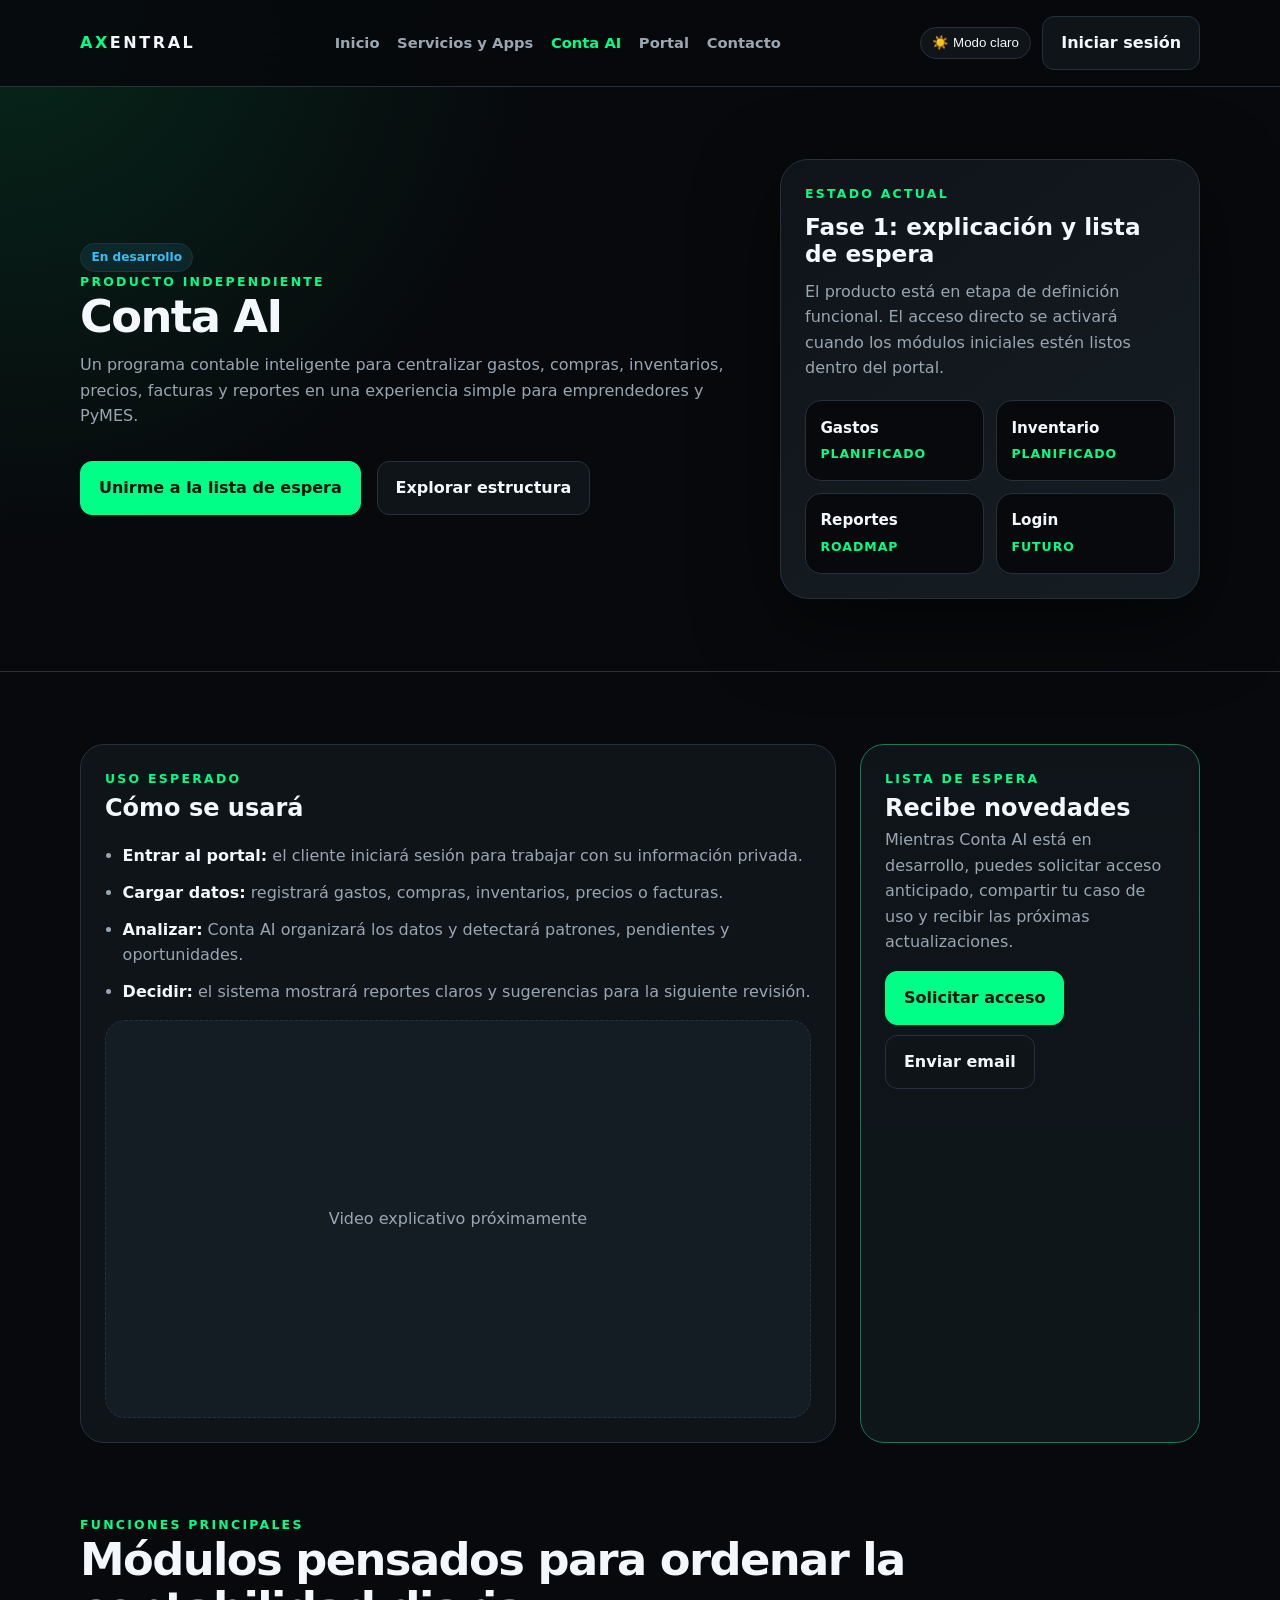
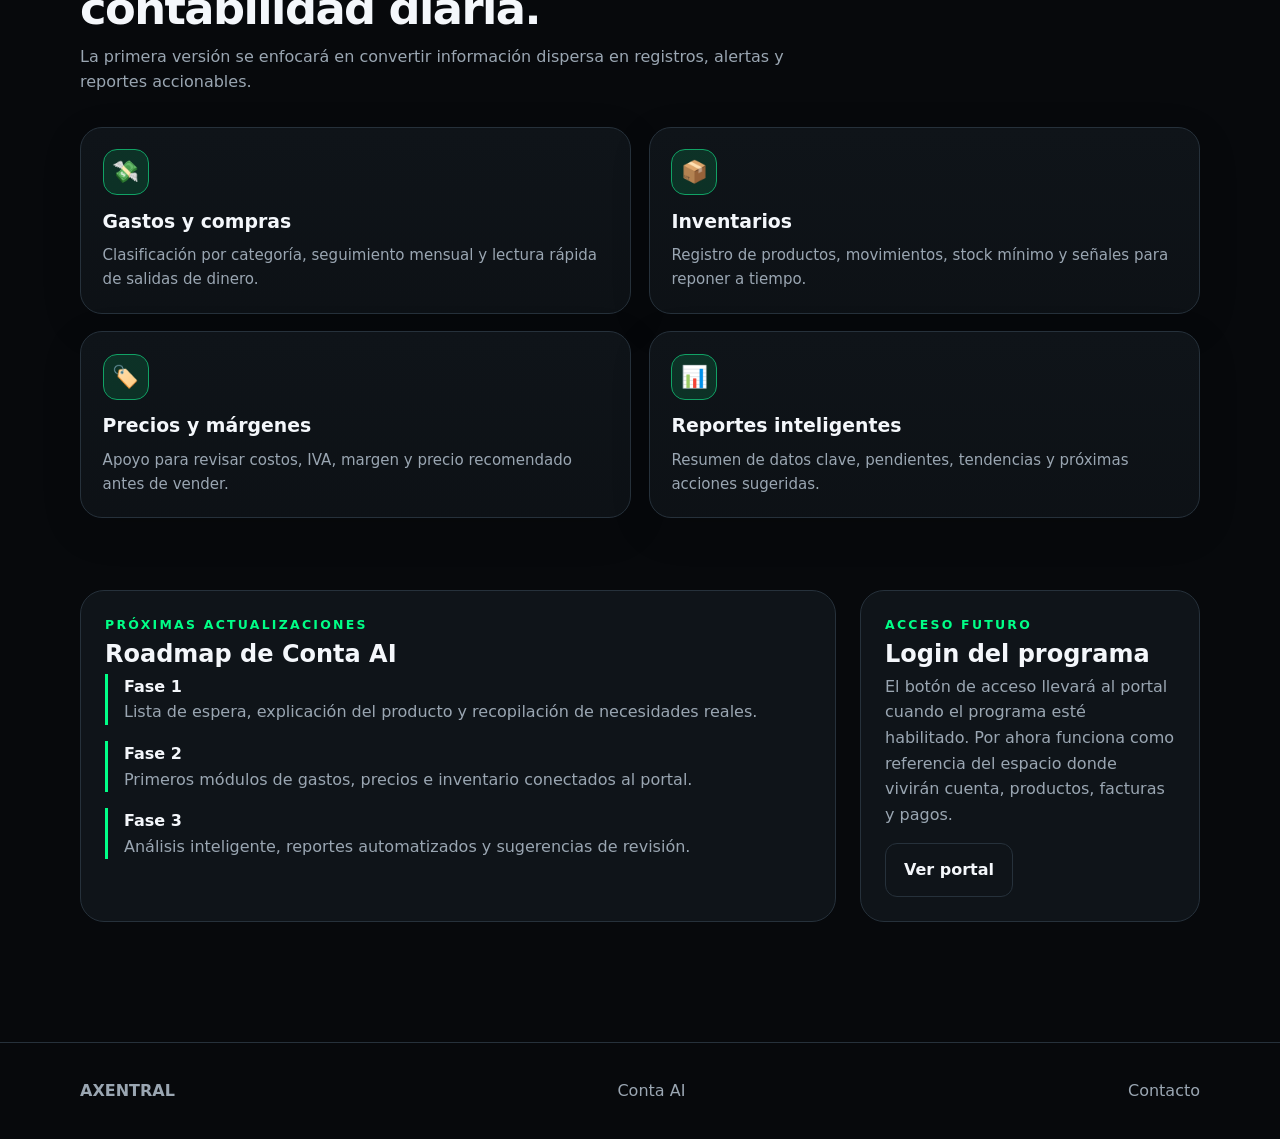
==== conta-ai/index.html @ 75bf6bf1 "Add ContaAI company settings module" ====
<!DOCTYPE html>
<html lang="es">
<head>
  <meta charset="UTF-8">
  <meta name="viewport" content="width=device-width, initial-scale=1.0">
  <meta name="description" content="Conta AI será el programa contable inteligente de Axentral para ordenar gastos, inventarios, precios, facturas y reportes de PyMES.">
  <title>Conta AI — Axentral</title>
  <link rel="stylesheet" href="/assets/css/styles.css">
</head>
<body>
  <header class="site-header">
    <div class="container nav">
      <a class="logo" href="/">AX<span>ENTRAL</span></a>
      <ul class="nav-links">
        <li><a href="/">Inicio</a></li>
        <li><a href="/servicios-y-apps/">Servicios y Apps</a></li>
        <li><a class="active" href="/conta-ai/">Conta AI</a></li>
        <li><a href="/portal/">Portal</a></li>
        <li><a href="/contacto/">Contacto</a></li>
      </ul>
      <div class="nav-actions">
        <button class="theme-toggle" data-theme-toggle>☀️ Modo claro</button>
        <a class="btn btn-secondary" href="/portal/">Iniciar sesión</a>
      </div>
    </div>
  </header>

  <main>
    <section class="page-title conta-hero">
      <div class="container hero-grid">
        <div>
          <span class="status progress">En desarrollo</span>
          <div class="eyebrow">Producto independiente</div>
          <h1>Conta AI</h1>
          <p>Un programa contable inteligente para centralizar gastos, compras, inventarios, precios, facturas y reportes en una experiencia simple para emprendedores y PyMES.</p>
          <div class="hero-actions">
            <a class="btn btn-primary" href="/contacto/">Unirme a la lista de espera</a>
            <a class="btn btn-secondary" href="/conta-ai/finanzas/">Explorar estructura</a>
          </div>
        </div>
        <aside class="hero-panel conta-status-panel" aria-label="Estado actual de Conta AI">
          <div class="eyebrow">Estado actual</div>
          <h2>Fase 1: explicación y lista de espera</h2>
          <p class="muted">El producto está en etapa de definición funcional. El acceso directo se activará cuando los módulos iniciales estén listos dentro del portal.</p>
          <div class="status-grid">
            <div><strong>Gastos</strong><span>Planificado</span></div>
            <div><strong>Inventario</strong><span>Planificado</span></div>
            <div><strong>Reportes</strong><span>Roadmap</span></div>
            <div><strong>Login</strong><span>Futuro</span></div>
          </div>
        </aside>
      </div>
    </section>

    <section class="section">
      <div class="container detail-layout">
        <article class="panel">
          <div class="eyebrow">Uso esperado</div>
          <h2>Cómo se usará</h2>
          <ul class="list feature-list">
            <li><strong>Entrar al portal:</strong> el cliente iniciará sesión para trabajar con su información privada.</li>
            <li><strong>Cargar datos:</strong> registrará gastos, compras, inventarios, precios o facturas.</li>
            <li><strong>Analizar:</strong> Conta AI organizará los datos y detectará patrones, pendientes y oportunidades.</li>
            <li><strong>Decidir:</strong> el sistema mostrará reportes claros y sugerencias para la siguiente revisión.</li>
          </ul>
          <div class="video-placeholder">Video explicativo próximamente</div>
        </article>

        <aside class="panel waitlist-card">
          <div class="eyebrow">Lista de espera</div>
          <h2>Recibe novedades</h2>
          <p class="muted">Mientras Conta AI está en desarrollo, puedes solicitar acceso anticipado, compartir tu caso de uso y recibir las próximas actualizaciones.</p>
          <div class="card-actions">
            <a class="btn btn-primary" href="/contacto/">Solicitar acceso</a>
            <a class="btn btn-secondary" href="mailto:asesoriasmruiz@gmail.com?subject=Lista%20de%20espera%20Conta%20AI">Enviar email</a>
          </div>
        </aside>
      </div>
    </section>

    <section class="section" style="padding-top:0">
      <div class="container">
        <div class="section-head">
          <div>
            <div class="eyebrow">Funciones principales</div>
            <h2>Módulos pensados para ordenar la contabilidad diaria.</h2>
            <p>La primera versión se enfocará en convertir información dispersa en registros, alertas y reportes accionables.</p>
          </div>
        </div>
        <div class="grid two">
          <article class="card"><div class="icon">💸</div><h3>Gastos y compras</h3><p>Clasificación por categoría, seguimiento mensual y lectura rápida de salidas de dinero.</p></article>
          <article class="card"><div class="icon">📦</div><h3>Inventarios</h3><p>Registro de productos, movimientos, stock mínimo y señales para reponer a tiempo.</p></article>
          <article class="card"><div class="icon">🏷️</div><h3>Precios y márgenes</h3><p>Apoyo para revisar costos, IVA, margen y precio recomendado antes de vender.</p></article>
          <article class="card"><div class="icon">📊</div><h3>Reportes inteligentes</h3><p>Resumen de datos clave, pendientes, tendencias y próximas acciones sugeridas.</p></article>
        </div>
      </div>
    </section>

    <section class="section" style="padding-top:0">
      <div class="container detail-layout">
        <article class="panel">
          <div class="eyebrow">Próximas actualizaciones</div>
          <h2>Roadmap de Conta AI</h2>
          <div class="timeline">
            <div class="timeline-item"><strong>Fase 1</strong><p class="muted">Lista de espera, explicación del producto y recopilación de necesidades reales.</p></div>
            <div class="timeline-item"><strong>Fase 2</strong><p class="muted">Primeros módulos de gastos, precios e inventario conectados al portal.</p></div>
            <div class="timeline-item"><strong>Fase 3</strong><p class="muted">Análisis inteligente, reportes automatizados y sugerencias de revisión.</p></div>
          </div>
        </article>
        <aside class="panel">
          <div class="eyebrow">Acceso futuro</div>
          <h2>Login del programa</h2>
          <p class="muted">El botón de acceso llevará al portal cuando el programa esté habilitado. Por ahora funciona como referencia del espacio donde vivirán cuenta, productos, facturas y pagos.</p>
          <div class="card-actions"><a class="btn btn-secondary" href="/portal/">Ver portal</a></div>
        </aside>
      </div>
    </section>
  </main>

  <footer class="footer">
    <div class="container footer-grid"><strong>AXENTRAL</strong><span>Conta AI</span><a href="/contacto/">Contacto</a></div>
  </footer>
  <script src="/assets/js/main.js"></script>
</body>
</html>
---- assets/css/styles.css ----
*{margin:0;padding:0;box-sizing:border-box}
:root{color-scheme:dark;--neon:#00ff87;--neon-strong:#00cc6a;--neon-soft:#00ff8720;--bg:#07090c;--surface:#0f1419;--surface-2:#151d24;--text:#f4f7fb;--muted:#9aa6b2;--border:#26313b;--warning:#fbbf24;--blue:#38bdf8;--danger:#fb7185;--shadow:0 24px 80px #0008}
:root[data-theme="light"]{color-scheme:light;--bg:#f6f9fc;--surface:#ffffff;--surface-2:#edf3f8;--text:#111827;--muted:#5f6b7a;--border:#d9e2ec;--neon:#008f5a;--neon-strong:#007a4b;--neon-soft:#00a66a18;--shadow:0 18px 50px #0f172a18}
body{background:radial-gradient(circle at top left,var(--neon-soft),transparent 34rem),var(--bg);color:var(--text);font-family:Inter,'Segoe UI',system-ui,sans-serif;line-height:1.6;min-height:100vh}
a{color:inherit;text-decoration:none}.container{width:min(1120px,90%);margin:0 auto}.eyebrow{color:var(--neon);font-size:.78rem;font-weight:800;letter-spacing:.18em;text-transform:uppercase}.muted{color:var(--muted)}
.site-header{position:sticky;top:0;z-index:50;background:color-mix(in srgb,var(--bg) 88%,transparent);backdrop-filter:blur(18px);border-bottom:1px solid var(--border)}.nav{display:flex;align-items:center;justify-content:space-between;gap:1rem;padding:1rem 0}.logo{font-weight:900;letter-spacing:.16em;color:var(--neon)}.logo span{color:var(--text)}.nav-links{display:flex;align-items:center;gap:1.1rem;list-style:none}.nav-links a{color:var(--muted);font-size:.92rem;font-weight:650}.nav-links a:hover,.nav-links a.active{color:var(--neon)}.nav-actions{display:flex;align-items:center;gap:.7rem}.theme-toggle{border:1px solid var(--border);background:var(--surface);color:var(--text);border-radius:999px;padding:.48rem .7rem;cursor:pointer}.btn{display:inline-flex;align-items:center;justify-content:center;gap:.45rem;border-radius:12px;padding:.82rem 1.12rem;font-weight:800;border:1px solid var(--border);transition:transform .18s,border-color .18s,background .18s}.btn:hover{transform:translateY(-2px);border-color:var(--neon)}.btn-primary{background:var(--neon);border-color:var(--neon);color:#04130c}.btn-secondary{background:var(--surface);color:var(--text)}
.hero{padding:6rem 0 4.5rem}.hero-grid{display:grid;grid-template-columns:1.05fr .95fr;gap:3rem;align-items:center}.hero h1{font-size:clamp(2.4rem,6vw,4.9rem);line-height:1.02;letter-spacing:-.05em;margin:.7rem 0 1.2rem}.hero p{color:var(--muted);font-size:1.12rem;max-width:670px}.hero-actions{display:flex;gap:1rem;flex-wrap:wrap;margin-top:2rem}.hero-panel{background:linear-gradient(145deg,var(--surface),var(--surface-2));border:1px solid var(--border);border-radius:28px;padding:1.5rem;box-shadow:var(--shadow)}.metric-grid{display:grid;grid-template-columns:repeat(2,1fr);gap:1rem}.metric{background:var(--bg);border:1px solid var(--border);border-radius:18px;padding:1rem}.metric strong{display:block;color:var(--neon);font-size:1.7rem}.metric span{color:var(--muted);font-size:.86rem}.section{padding:4.5rem 0}.section-head{display:flex;align-items:flex-end;justify-content:space-between;gap:1.4rem;margin-bottom:2rem}.section-head h2,.page-title h1{font-size:clamp(1.8rem,3.5vw,3rem);line-height:1.1;letter-spacing:-.035em}.section-head p,.page-title p{color:var(--muted);max-width:720px;margin-top:.65rem}.grid{display:grid;grid-template-columns:repeat(3,1fr);gap:1.1rem}.grid.two{grid-template-columns:repeat(2,1fr)}.card{background:linear-gradient(180deg,var(--surface),color-mix(in srgb,var(--surface) 75%,var(--bg)));border:1px solid var(--border);border-radius:22px;padding:1.35rem;box-shadow:0 12px 40px #0002}.card h3{font-size:1.18rem;margin:.65rem 0 .45rem}.card p{color:var(--muted);font-size:.94rem}.icon{width:46px;height:46px;border-radius:14px;display:grid;place-items:center;background:var(--neon-soft);border:1px solid color-mix(in srgb,var(--neon) 55%,var(--border));font-size:1.35rem}.card-actions{margin-top:1rem;display:flex;gap:.65rem;flex-wrap:wrap}.status{display:inline-flex;align-items:center;gap:.35rem;border-radius:999px;padding:.26rem .65rem;font-size:.76rem;font-weight:800;border:1px solid var(--border);color:var(--muted)}.status.available{color:var(--neon);background:var(--neon-soft);border-color:color-mix(in srgb,var(--neon) 45%,var(--border))}.status.progress{color:var(--blue);background:#38bdf81a}.status.soon{color:var(--warning);background:#fbbf241a}.status.maintenance{color:var(--danger);background:#fb71851a}.price{color:var(--neon);font-weight:900;font-size:1.2rem;margin-top:.8rem}.page-title{padding:4.5rem 0 2.5rem;border-bottom:1px solid var(--border)}.detail-layout{display:grid;grid-template-columns:1fr 340px;gap:1.5rem}.panel{background:var(--surface);border:1px solid var(--border);border-radius:24px;padding:1.5rem}.list{display:grid;gap:.7rem;margin-top:1rem}.list li{margin-left:1.1rem;color:var(--muted)}.video-placeholder{aspect-ratio:16/9;border:1px dashed var(--border);border-radius:20px;display:grid;place-items:center;color:var(--muted);background:var(--surface-2);margin-top:1rem}.timeline{display:grid;gap:1rem}.timeline-item{border-left:3px solid var(--neon);padding-left:1rem}.footer{border-top:1px solid var(--border);padding:2.2rem 0;color:var(--muted);margin-top:3rem}.footer-grid{display:flex;justify-content:space-between;gap:1rem;flex-wrap:wrap}.notice{border:1px solid color-mix(in srgb,var(--warning) 45%,var(--border));background:#fbbf2414;border-radius:18px;padding:1rem;color:var(--text)}
@media(max-width:850px){.nav{align-items:flex-start}.nav-links{display:none}.hero-grid,.detail-layout,.grid,.grid.two{grid-template-columns:1fr}.section-head{display:block}.hero{padding-top:4rem}.nav-actions .btn-secondary{display:none}}
.conta-hero{padding-bottom:4.5rem}.conta-hero .hero-grid{grid-template-columns:1fr 420px}.conta-status-panel h2{font-size:1.45rem;line-height:1.2;margin:.55rem 0}.status-grid{display:grid;grid-template-columns:repeat(2,1fr);gap:.75rem;margin-top:1.2rem}.status-grid div{background:var(--bg);border:1px solid var(--border);border-radius:16px;padding:.9rem}.status-grid strong{display:block;color:var(--text);font-size:.95rem}.status-grid span{color:var(--neon);font-size:.78rem;font-weight:800;text-transform:uppercase;letter-spacing:.08em}.feature-list strong{color:var(--text)}.waitlist-card{border-color:color-mix(in srgb,var(--neon) 35%,var(--border));background:linear-gradient(180deg,var(--surface),color-mix(in srgb,var(--surface) 88%,var(--neon-soft)))}
@media(max-width:850px){.conta-hero .hero-grid{grid-template-columns:1fr}.status-grid{grid-template-columns:1fr}}
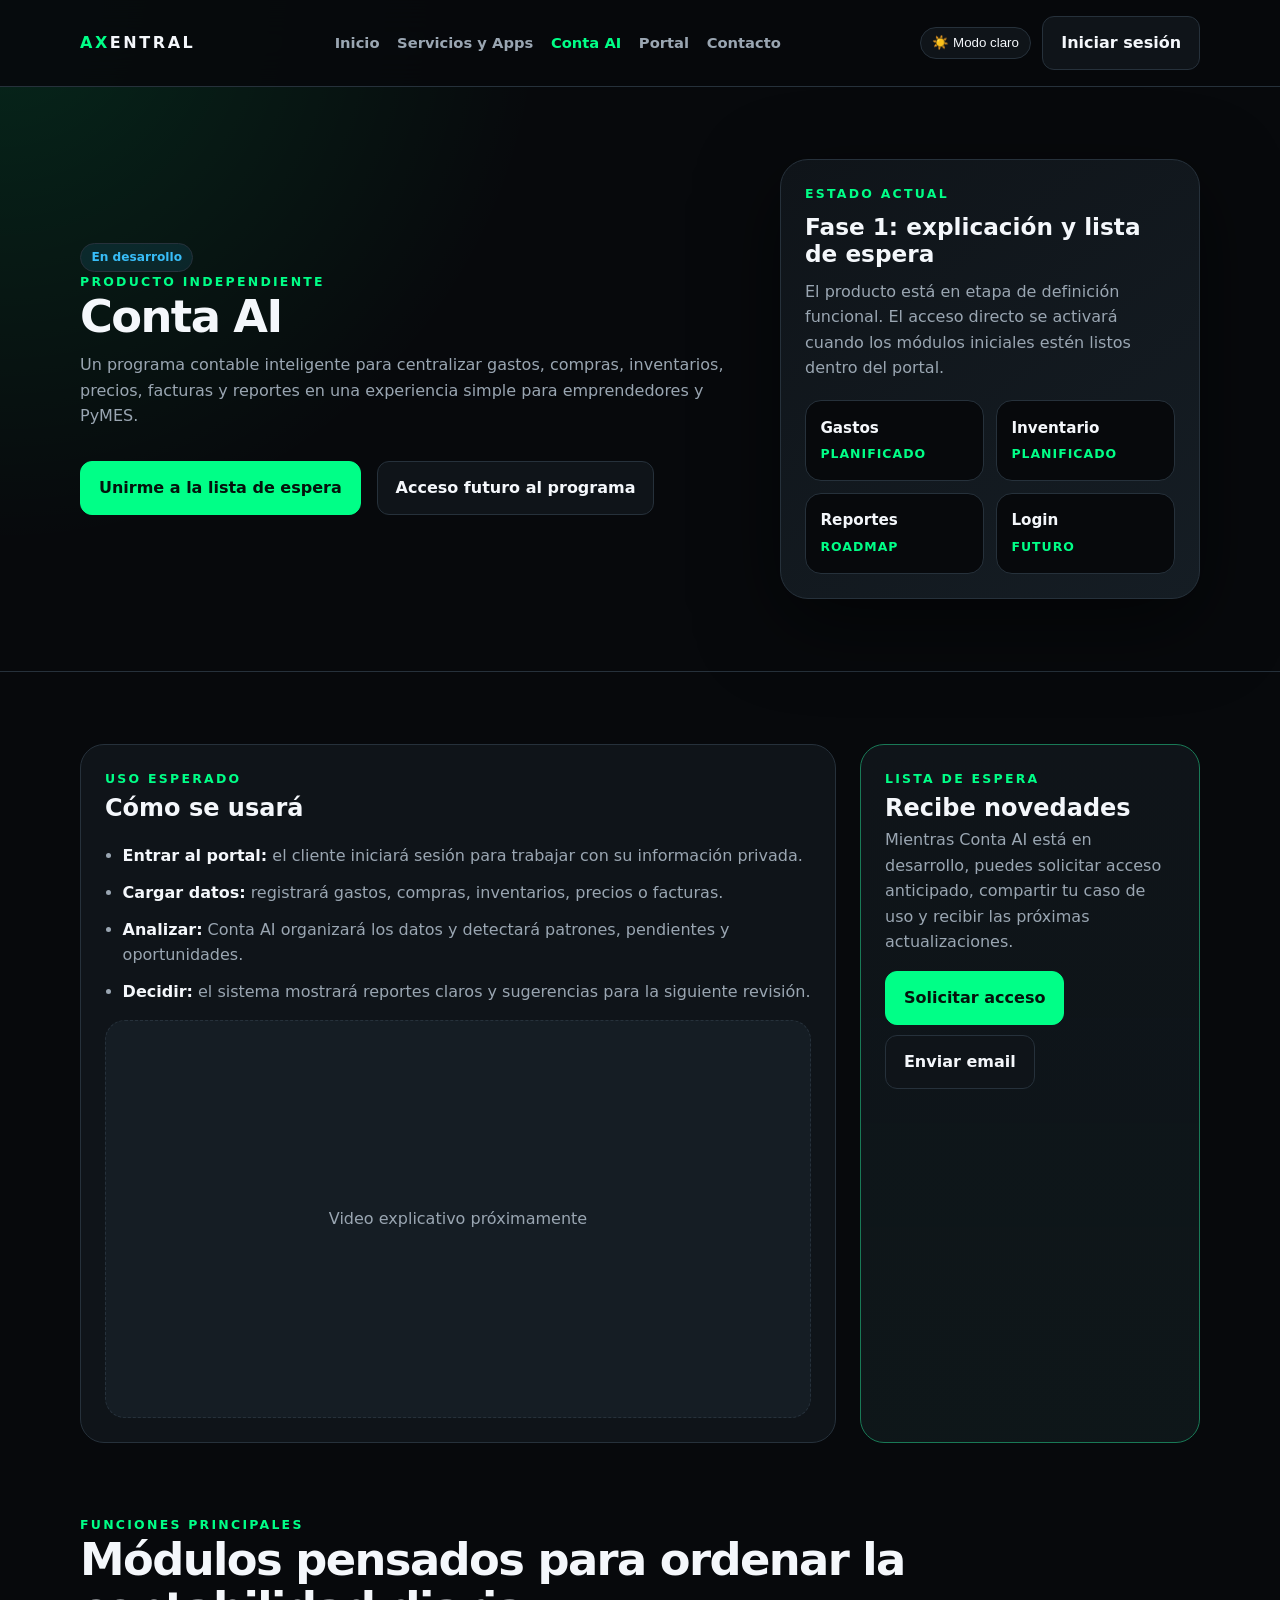
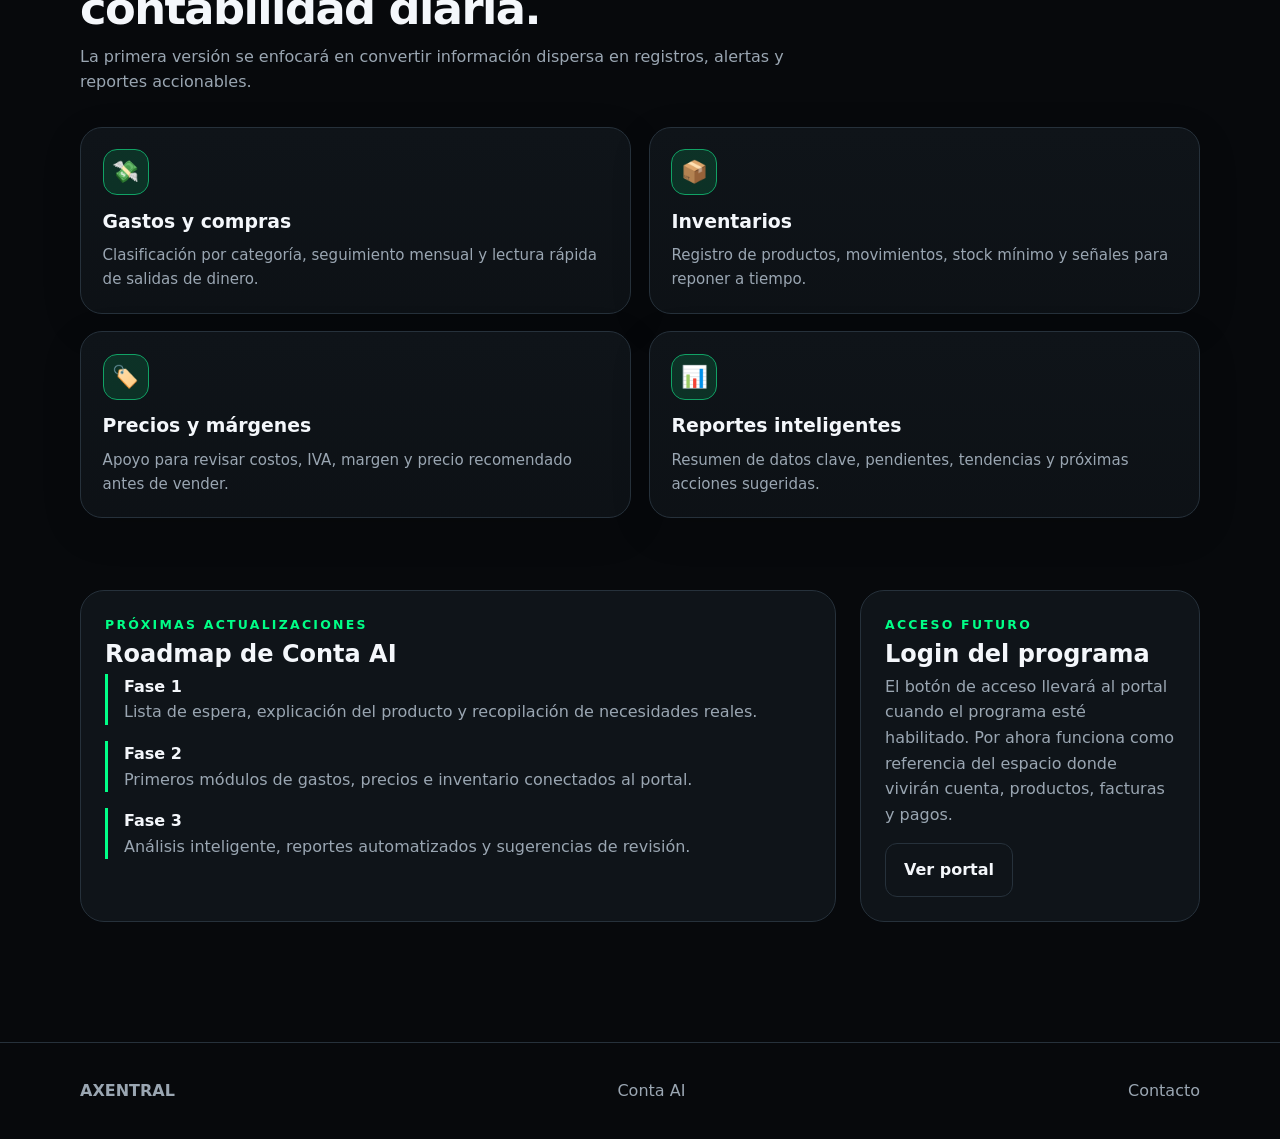
==== commit f8ebaf73: "Merge branch 'main' into codex/iniciar-instrucciones-de-contaai-c4clnk" ====
--- a/conta-ai/index.html
+++ b/conta-ai/index.html
@@ -35,7 +35,7 @@
           <p>Un programa contable inteligente para centralizar gastos, compras, inventarios, precios, facturas y reportes en una experiencia simple para emprendedores y PyMES.</p>
           <div class="hero-actions">
             <a class="btn btn-primary" href="/contacto/">Unirme a la lista de espera</a>
-            <a class="btn btn-secondary" href="/conta-ai/finanzas/">Explorar estructura</a>
+            <a class="btn btn-secondary" href="/portal/">Acceso futuro al programa</a>
           </div>
         </div>
         <aside class="hero-panel conta-status-panel" aria-label="Estado actual de Conta AI">
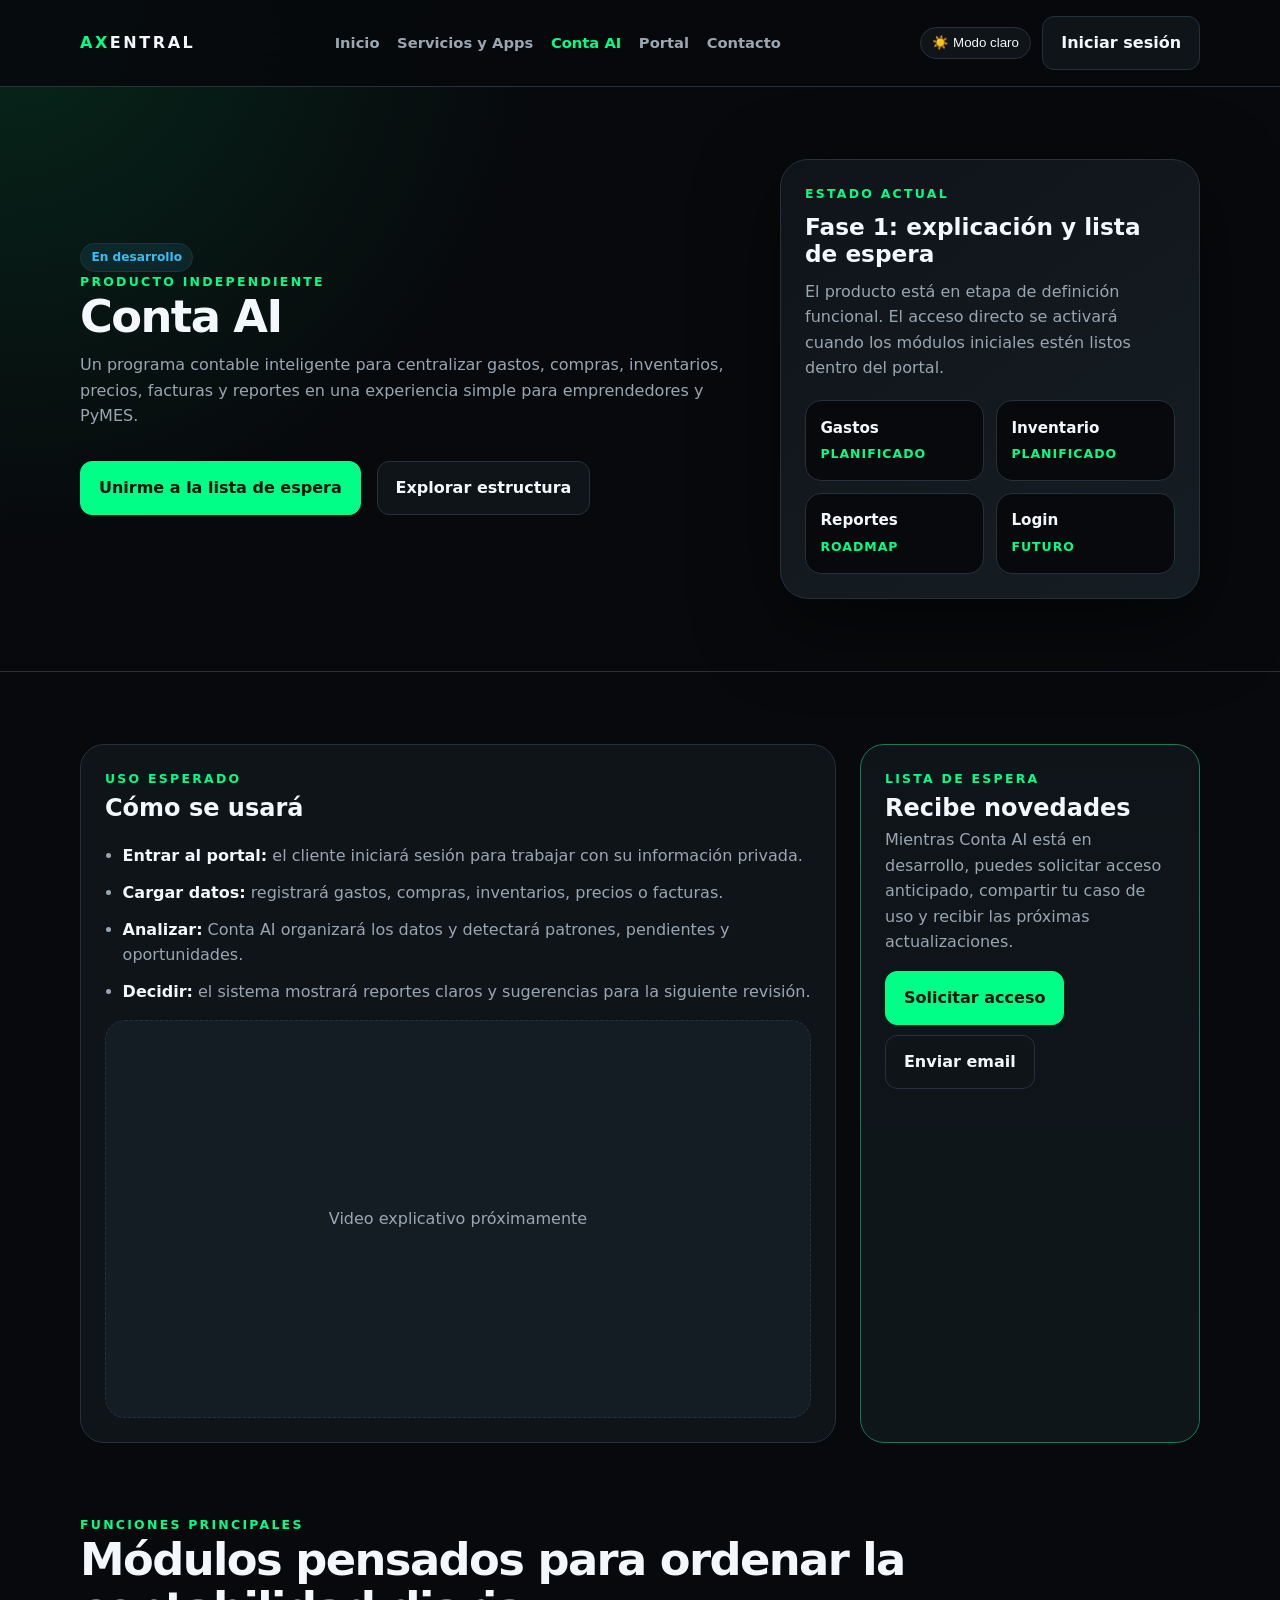
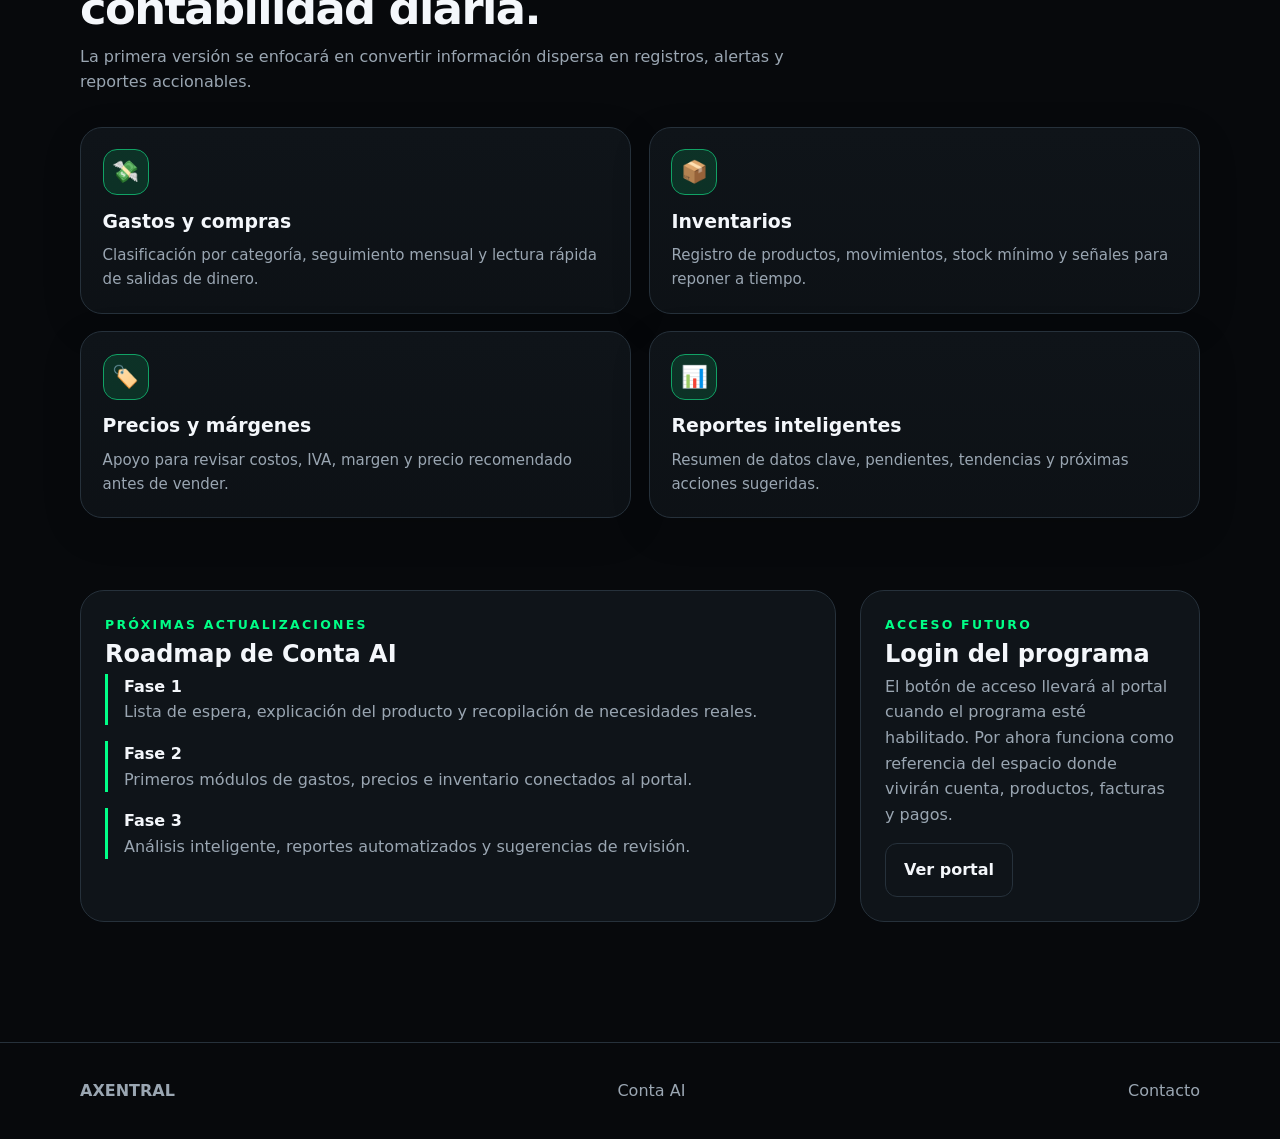
==== commit b3b30649: "Add ContaAI MVP roadmap document" ====
--- a/conta-ai/index.html
+++ b/conta-ai/index.html
@@ -35,7 +35,7 @@
           <p>Un programa contable inteligente para centralizar gastos, compras, inventarios, precios, facturas y reportes en una experiencia simple para emprendedores y PyMES.</p>
           <div class="hero-actions">
             <a class="btn btn-primary" href="/contacto/">Unirme a la lista de espera</a>
-            <a class="btn btn-secondary" href="/portal/">Acceso futuro al programa</a>
+            <a class="btn btn-secondary" href="/conta-ai/finanzas/">Explorar estructura</a>
           </div>
         </div>
         <aside class="hero-panel conta-status-panel" aria-label="Estado actual de Conta AI">
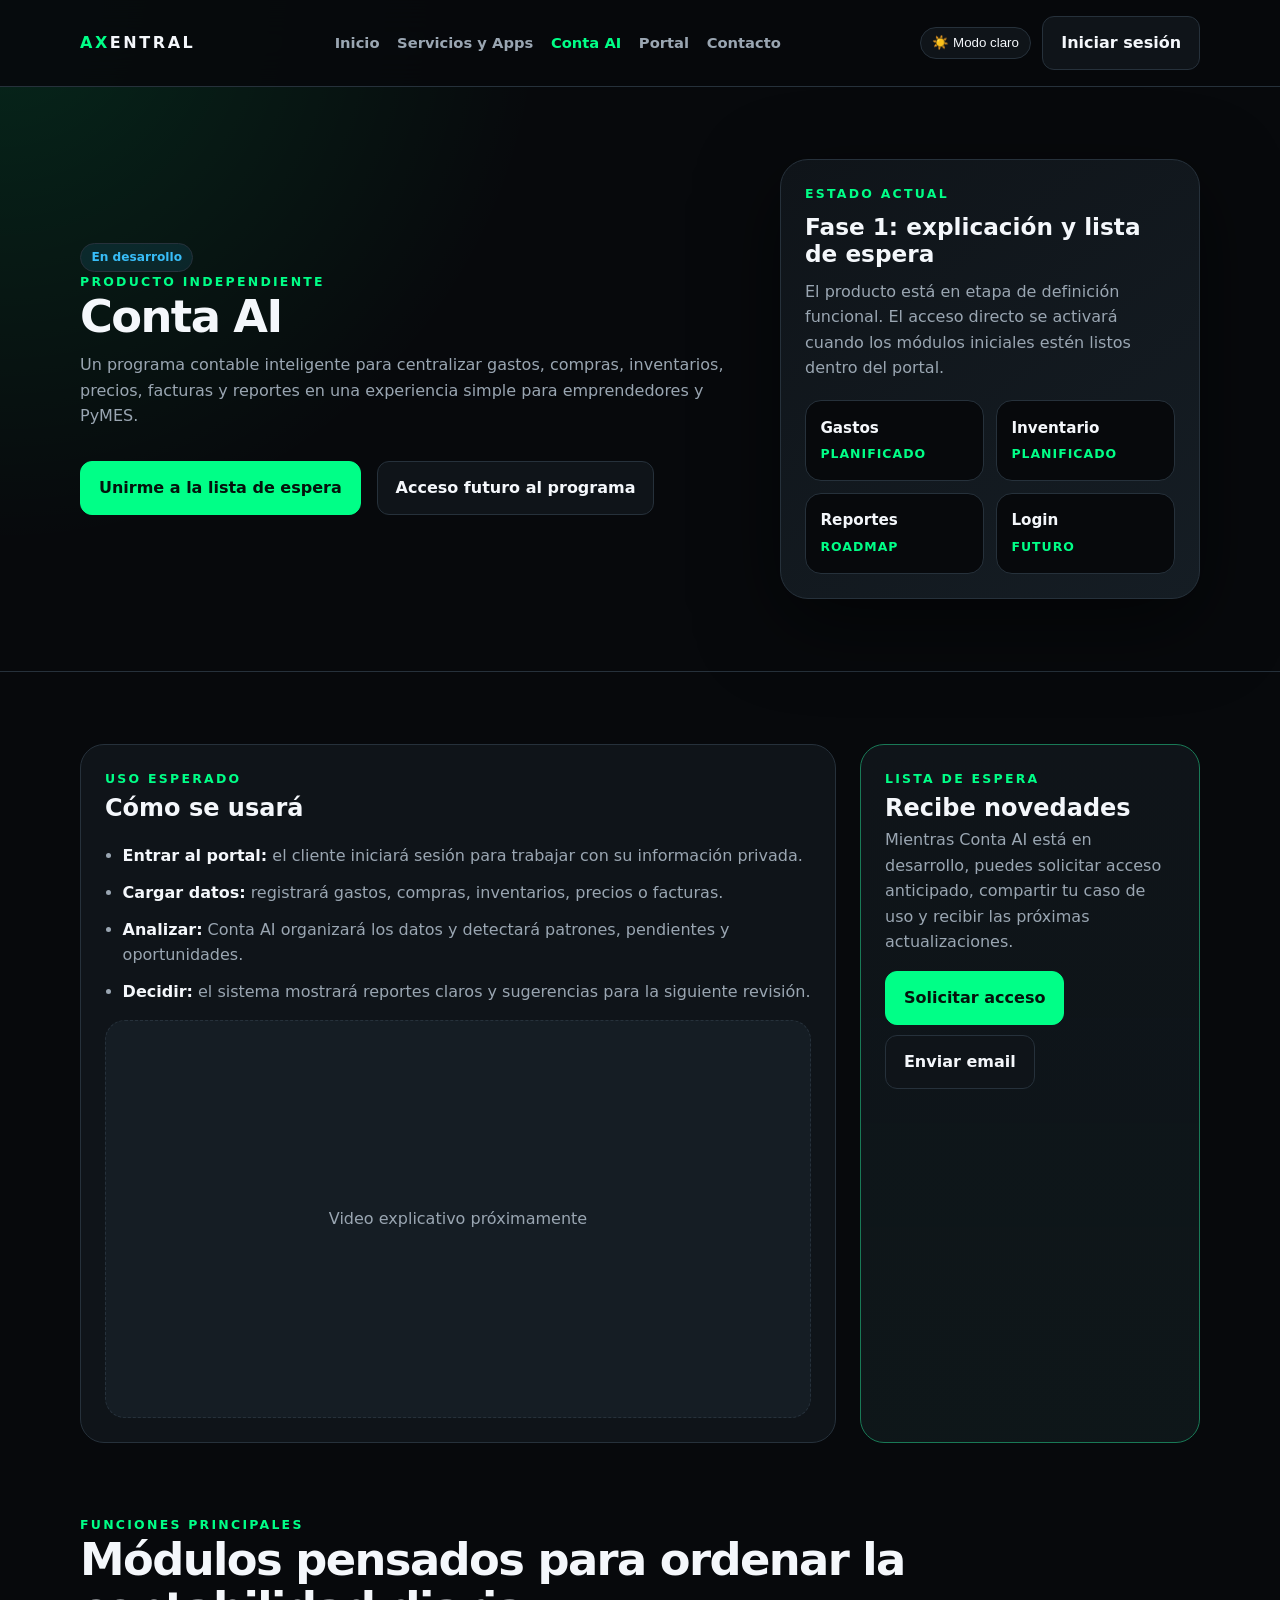
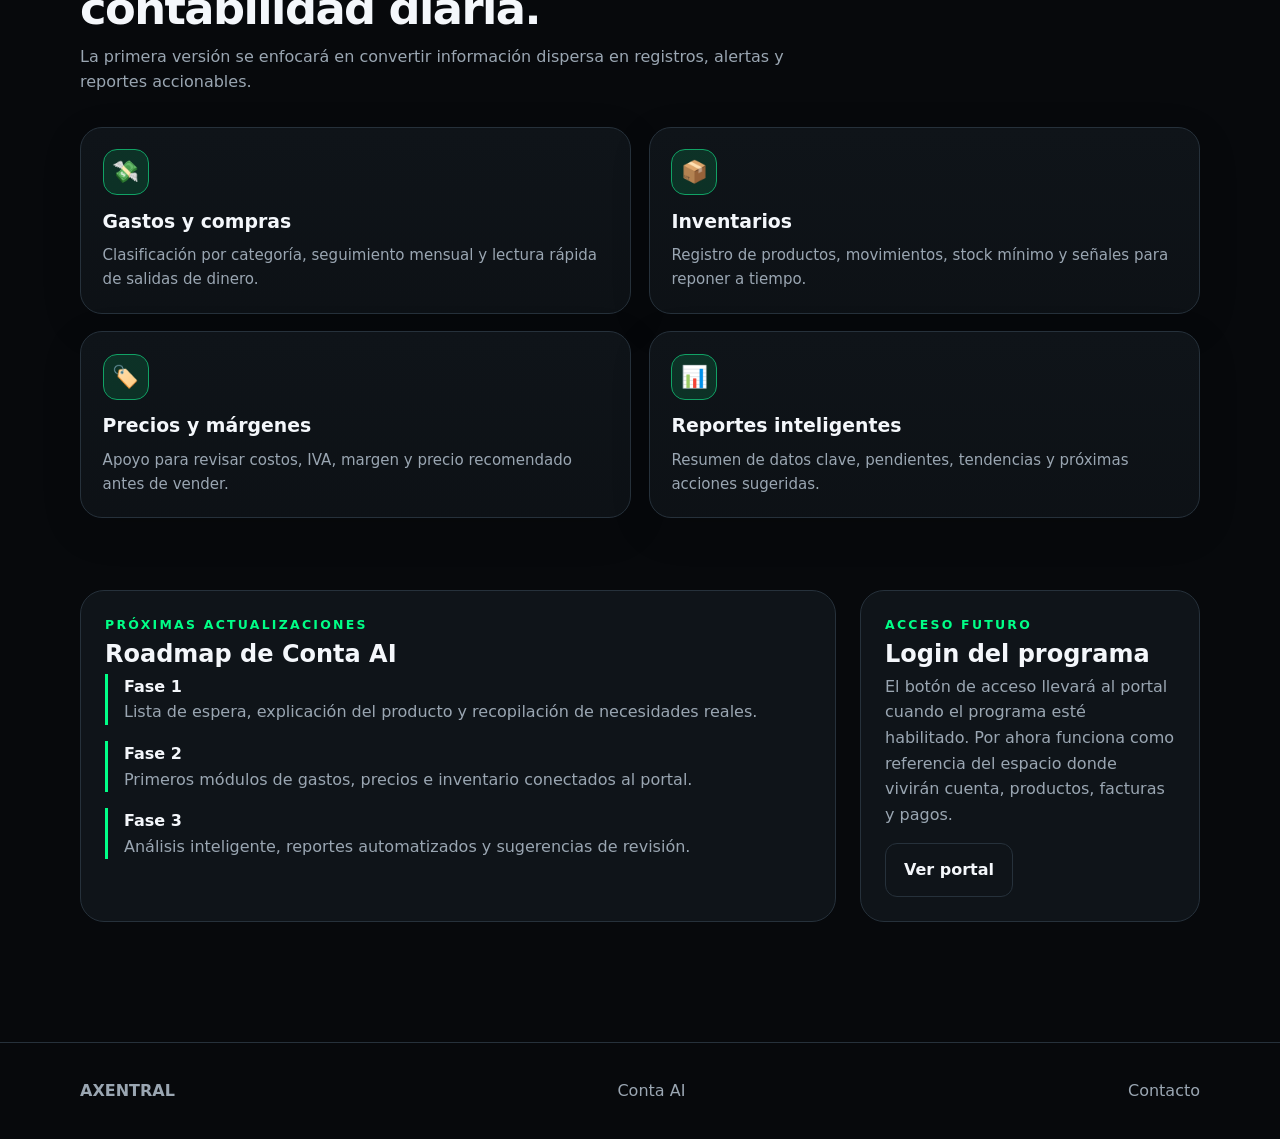
==== commit 0ddad485: "Merge branch 'main' into codex/iniciar-instrucciones-de-contaai-x51a2e" ====
--- a/conta-ai/index.html
+++ b/conta-ai/index.html
@@ -35,7 +35,7 @@
           <p>Un programa contable inteligente para centralizar gastos, compras, inventarios, precios, facturas y reportes en una experiencia simple para emprendedores y PyMES.</p>
           <div class="hero-actions">
             <a class="btn btn-primary" href="/contacto/">Unirme a la lista de espera</a>
-            <a class="btn btn-secondary" href="/conta-ai/finanzas/">Explorar estructura</a>
+            <a class="btn btn-secondary" href="/portal/">Acceso futuro al programa</a>
           </div>
         </div>
         <aside class="hero-panel conta-status-panel" aria-label="Estado actual de Conta AI">
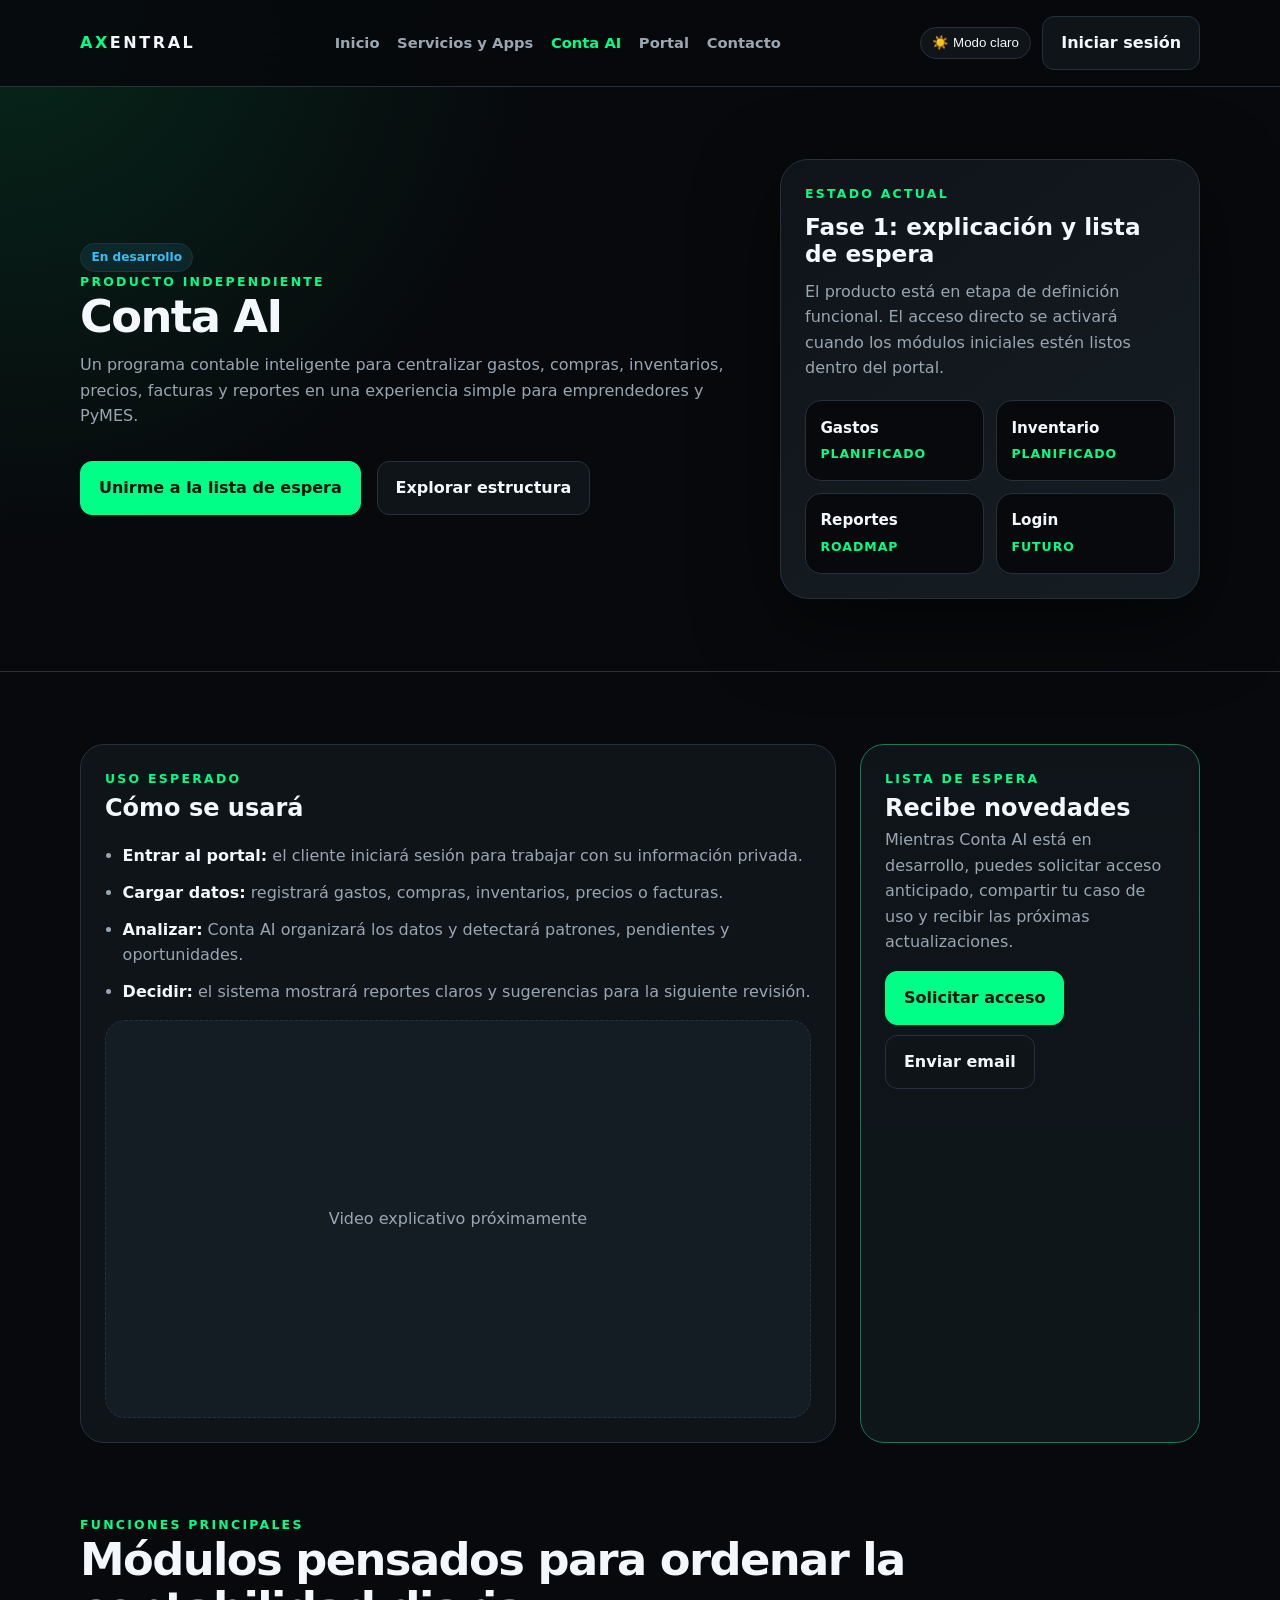
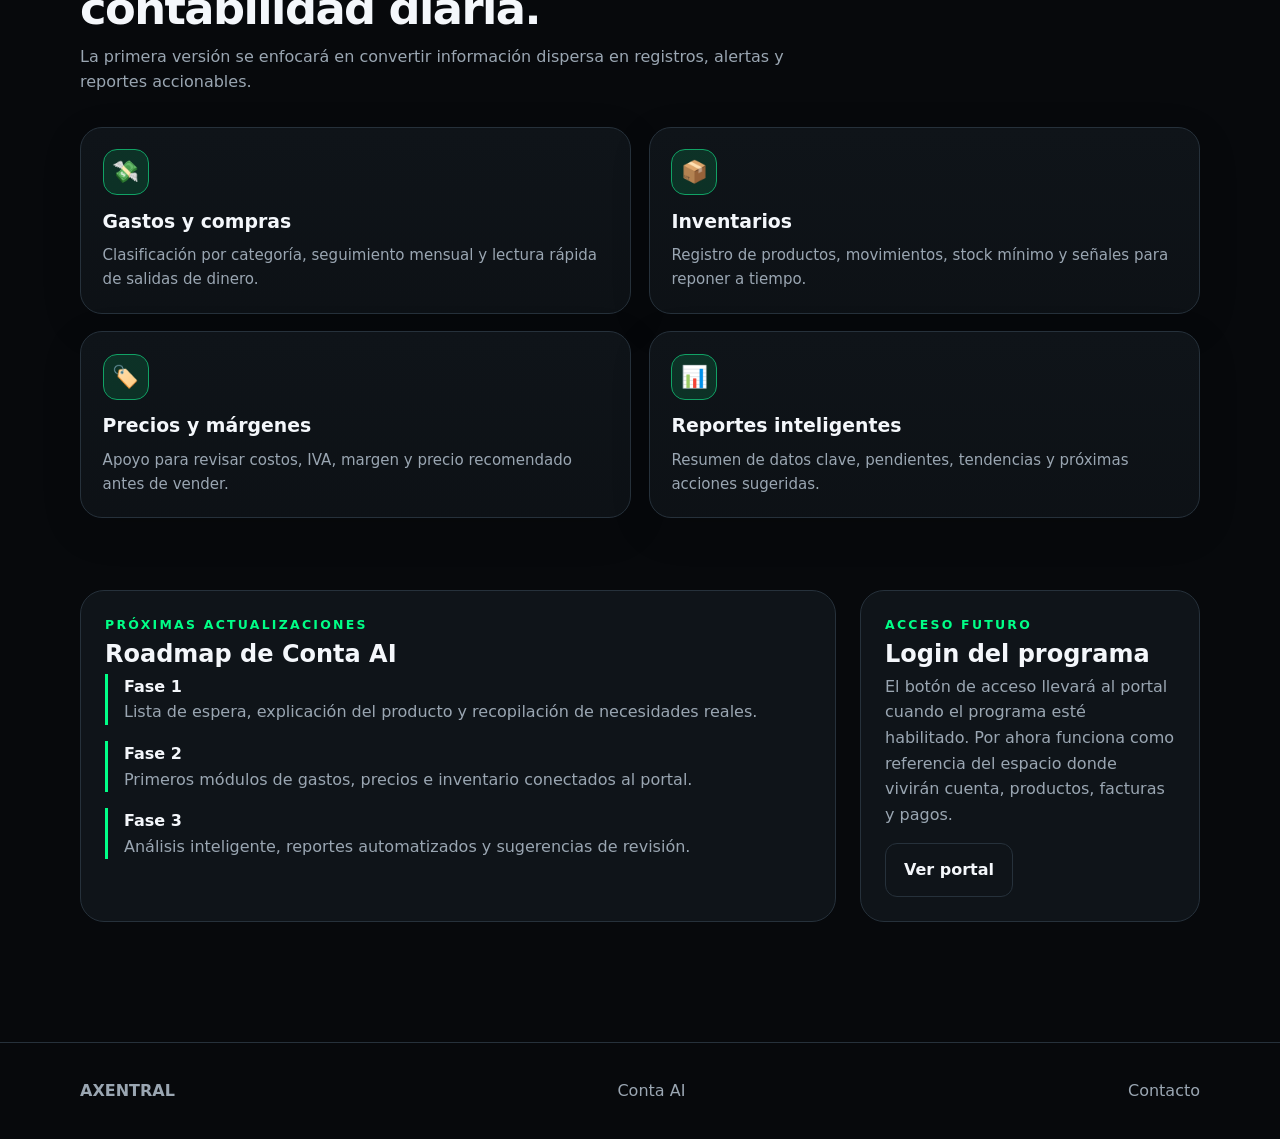
==== commit 0ceaf332: "Add ContaAI account domain model" ====
--- a/conta-ai/index.html
+++ b/conta-ai/index.html
@@ -35,7 +35,7 @@
           <p>Un programa contable inteligente para centralizar gastos, compras, inventarios, precios, facturas y reportes en una experiencia simple para emprendedores y PyMES.</p>
           <div class="hero-actions">
             <a class="btn btn-primary" href="/contacto/">Unirme a la lista de espera</a>
-            <a class="btn btn-secondary" href="/portal/">Acceso futuro al programa</a>
+            <a class="btn btn-secondary" href="/conta-ai/finanzas/">Explorar estructura</a>
           </div>
         </div>
         <aside class="hero-panel conta-status-panel" aria-label="Estado actual de Conta AI">
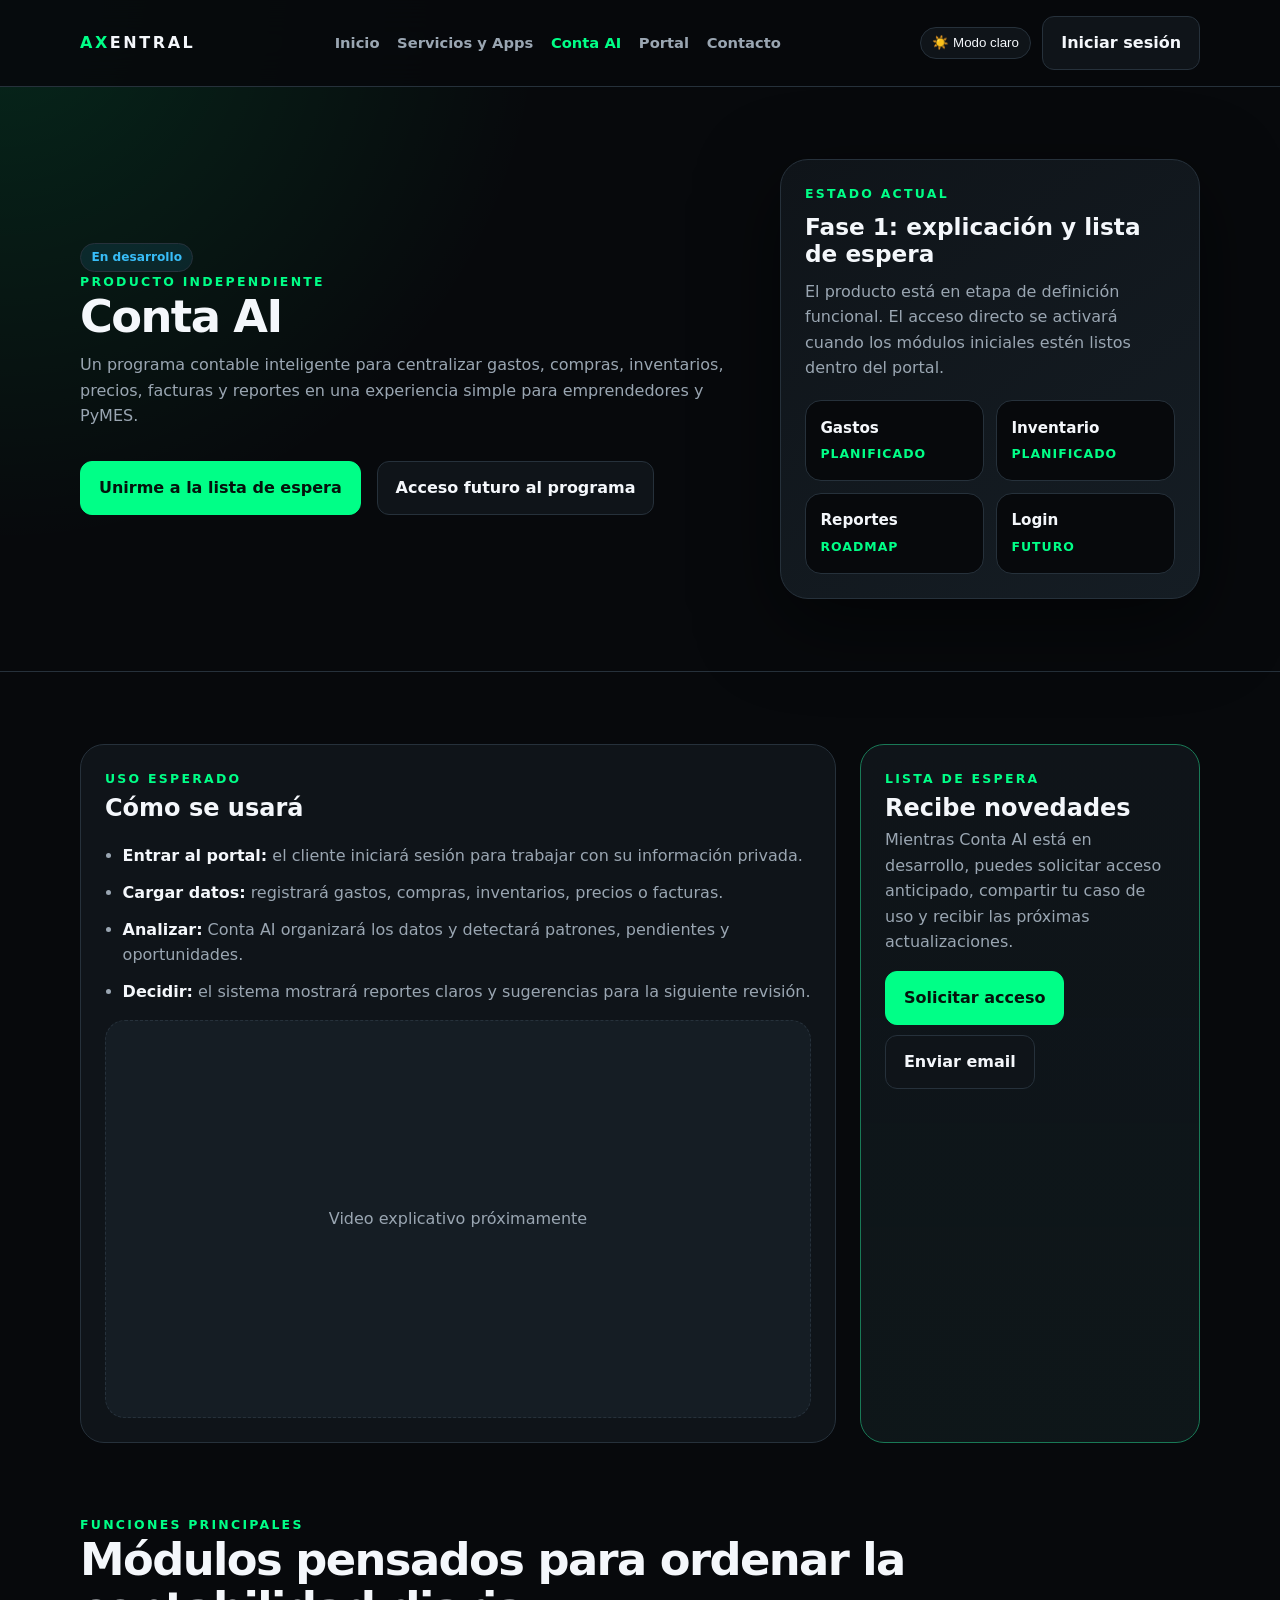
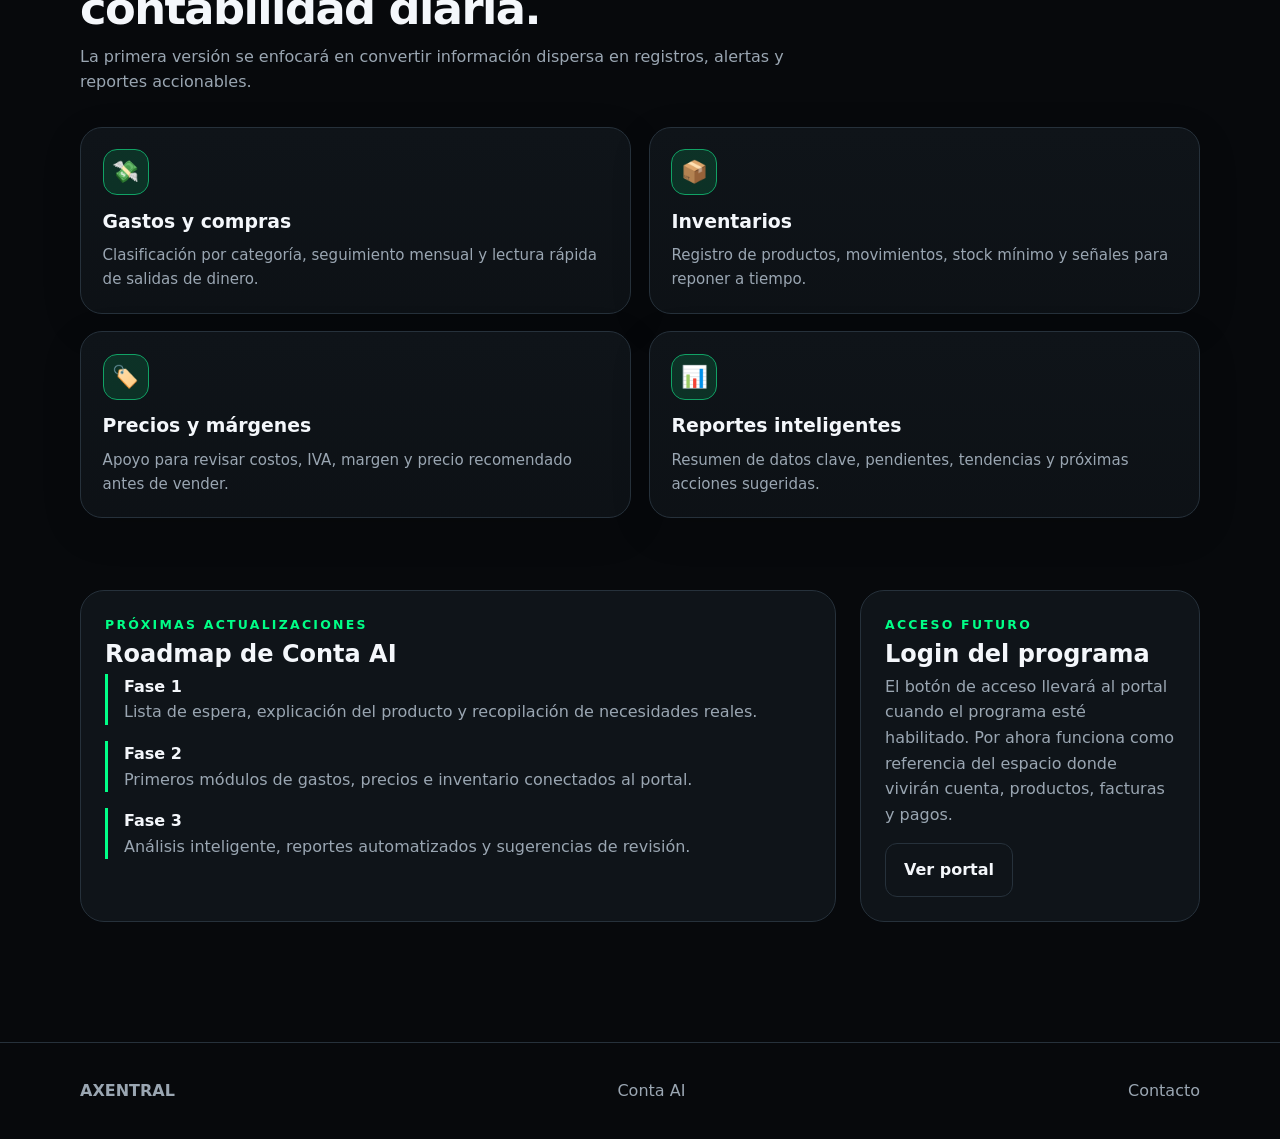
==== commit ccadd56c: "Merge branch 'main' into codex/iniciar-instrucciones-de-contaai-1gbopn" ====
--- a/conta-ai/index.html
+++ b/conta-ai/index.html
@@ -35,7 +35,7 @@
           <p>Un programa contable inteligente para centralizar gastos, compras, inventarios, precios, facturas y reportes en una experiencia simple para emprendedores y PyMES.</p>
           <div class="hero-actions">
             <a class="btn btn-primary" href="/contacto/">Unirme a la lista de espera</a>
-            <a class="btn btn-secondary" href="/conta-ai/finanzas/">Explorar estructura</a>
+            <a class="btn btn-secondary" href="/portal/">Acceso futuro al programa</a>
           </div>
         </div>
         <aside class="hero-panel conta-status-panel" aria-label="Estado actual de Conta AI">
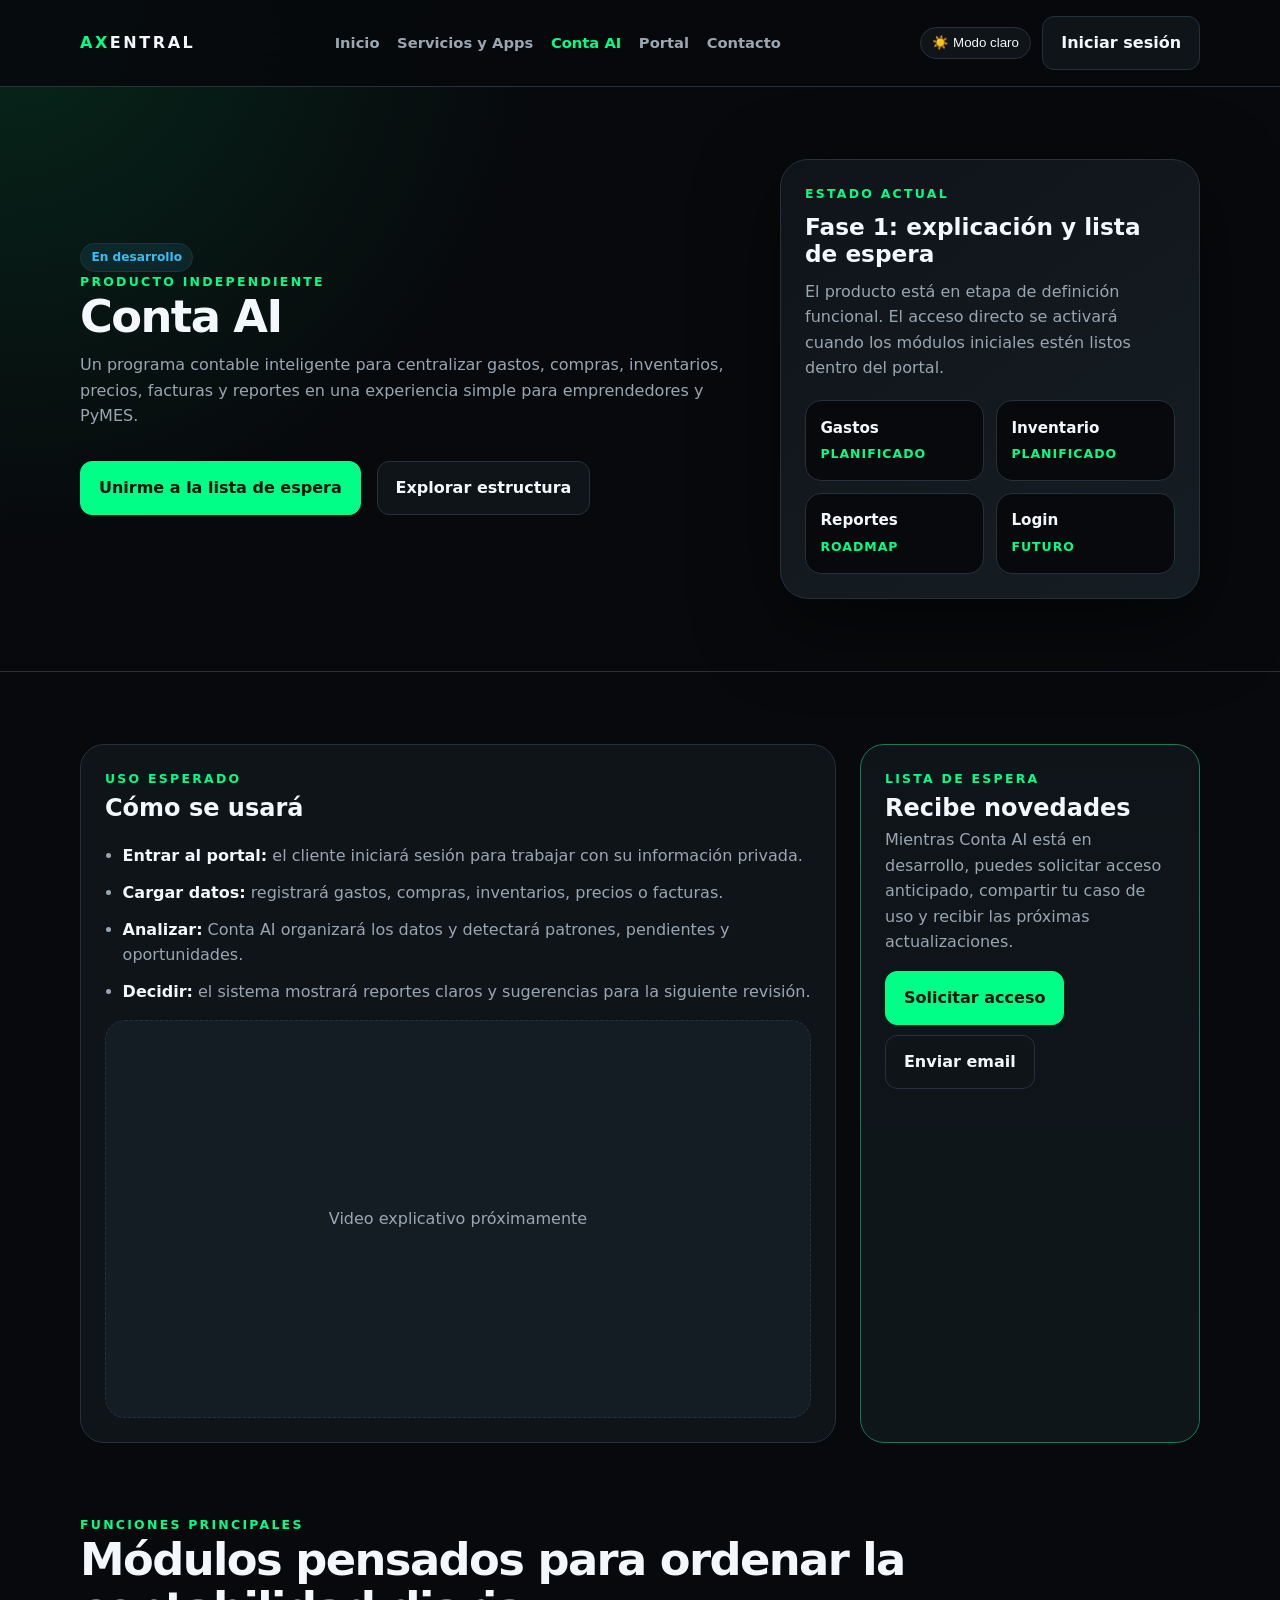
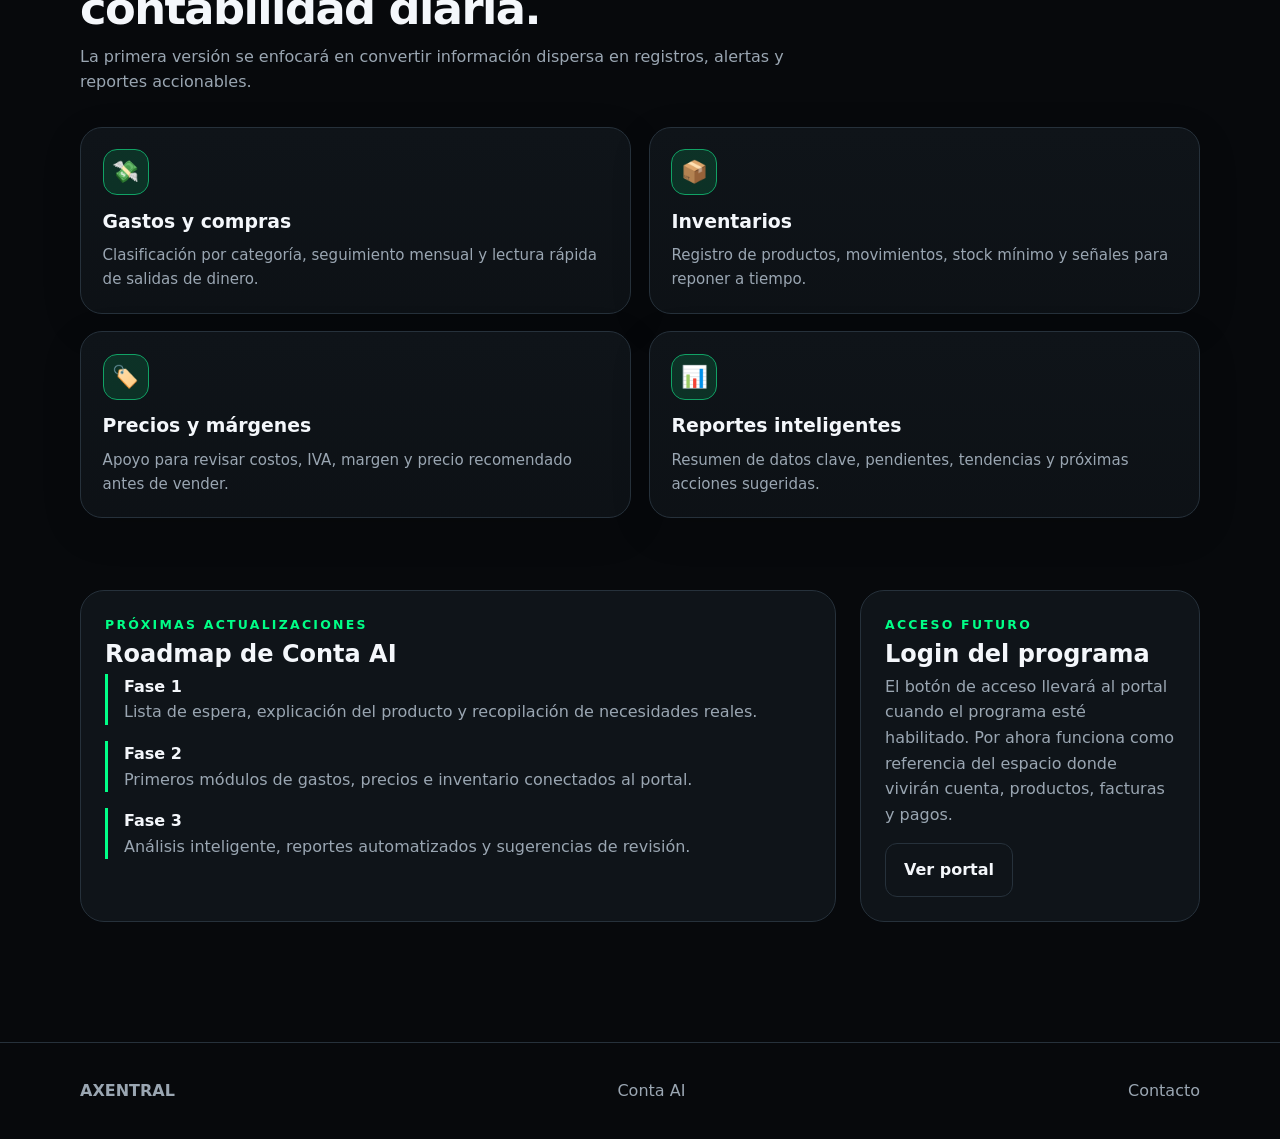
==== commit 1ddb04a7: "Adjust account code normalization" ====
--- a/conta-ai/index.html
+++ b/conta-ai/index.html
@@ -35,7 +35,7 @@
           <p>Un programa contable inteligente para centralizar gastos, compras, inventarios, precios, facturas y reportes en una experiencia simple para emprendedores y PyMES.</p>
           <div class="hero-actions">
             <a class="btn btn-primary" href="/contacto/">Unirme a la lista de espera</a>
-            <a class="btn btn-secondary" href="/portal/">Acceso futuro al programa</a>
+            <a class="btn btn-secondary" href="/conta-ai/finanzas/">Explorar estructura</a>
           </div>
         </div>
         <aside class="hero-panel conta-status-panel" aria-label="Estado actual de Conta AI">
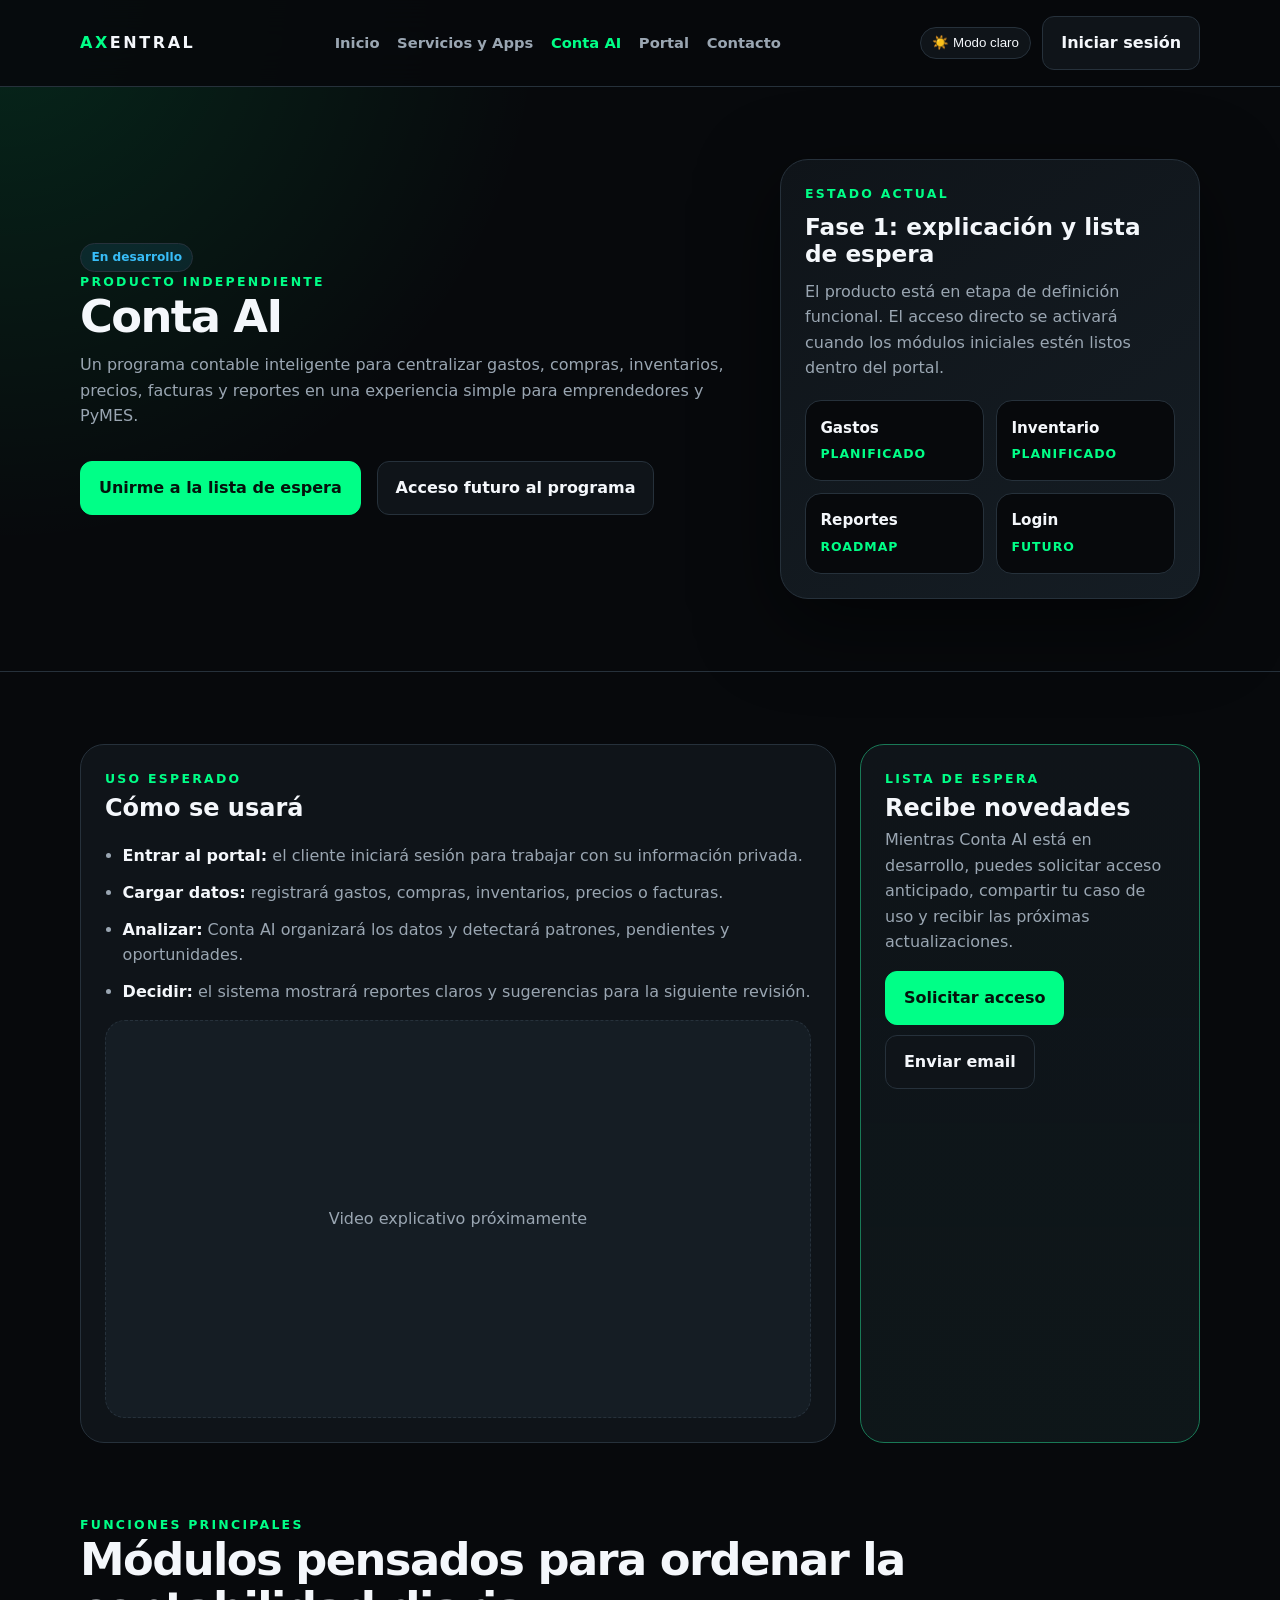
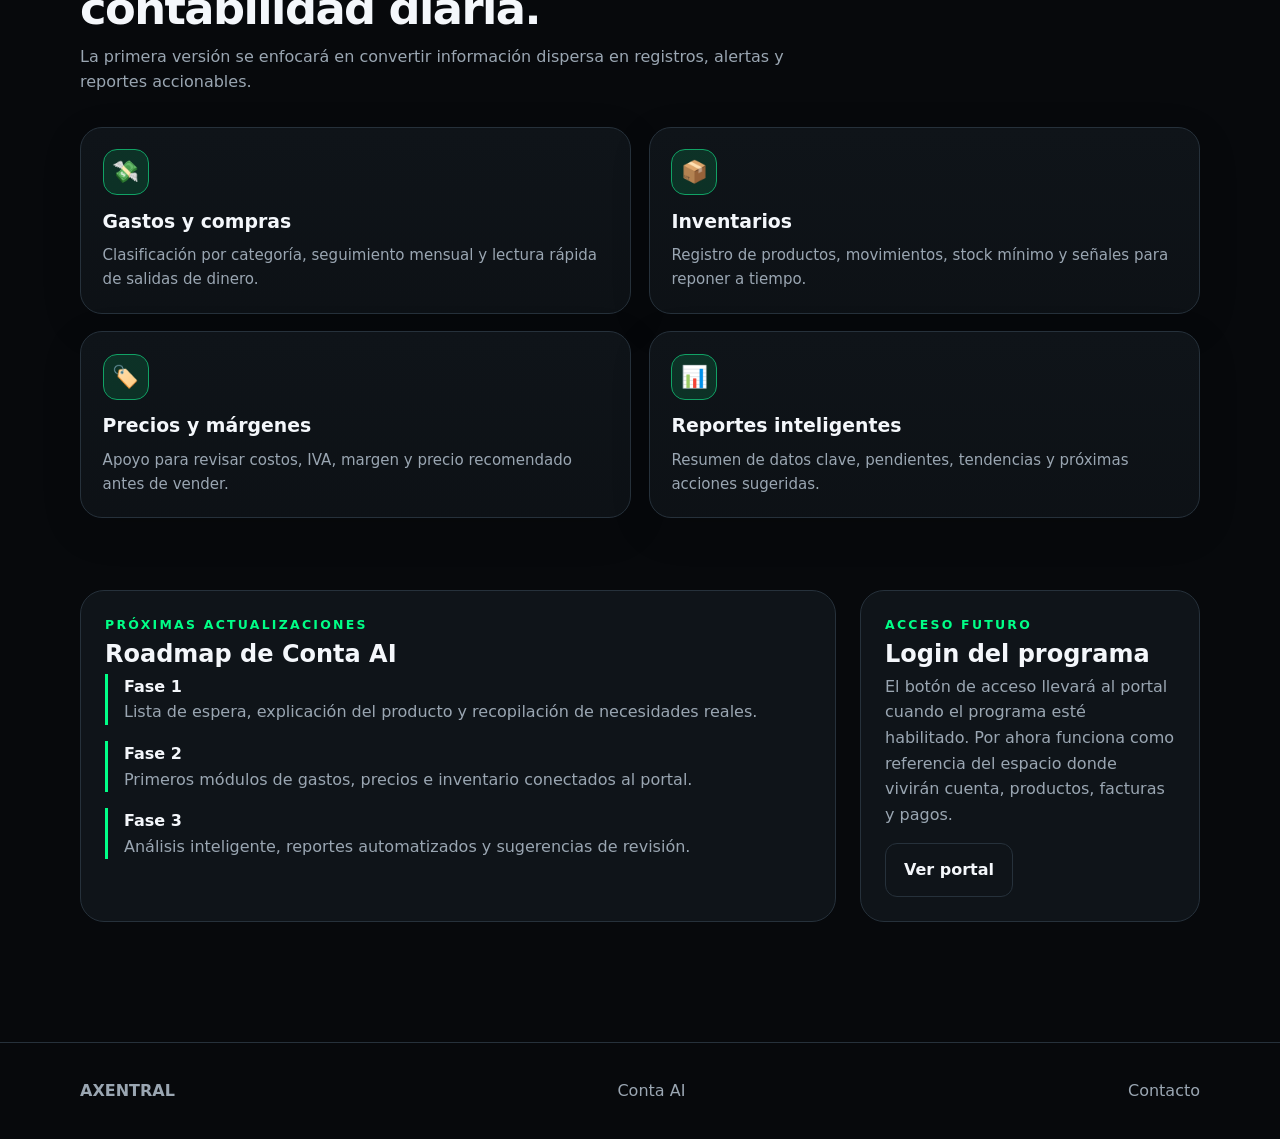
==== commit c7b227ca: "Merge branch 'main' into codex/iniciar-instrucciones-de-contaai-aw914j" ====
--- a/conta-ai/index.html
+++ b/conta-ai/index.html
@@ -35,7 +35,7 @@
           <p>Un programa contable inteligente para centralizar gastos, compras, inventarios, precios, facturas y reportes en una experiencia simple para emprendedores y PyMES.</p>
           <div class="hero-actions">
             <a class="btn btn-primary" href="/contacto/">Unirme a la lista de espera</a>
-            <a class="btn btn-secondary" href="/conta-ai/finanzas/">Explorar estructura</a>
+            <a class="btn btn-secondary" href="/portal/">Acceso futuro al programa</a>
           </div>
         </div>
         <aside class="hero-panel conta-status-panel" aria-label="Estado actual de Conta AI">
